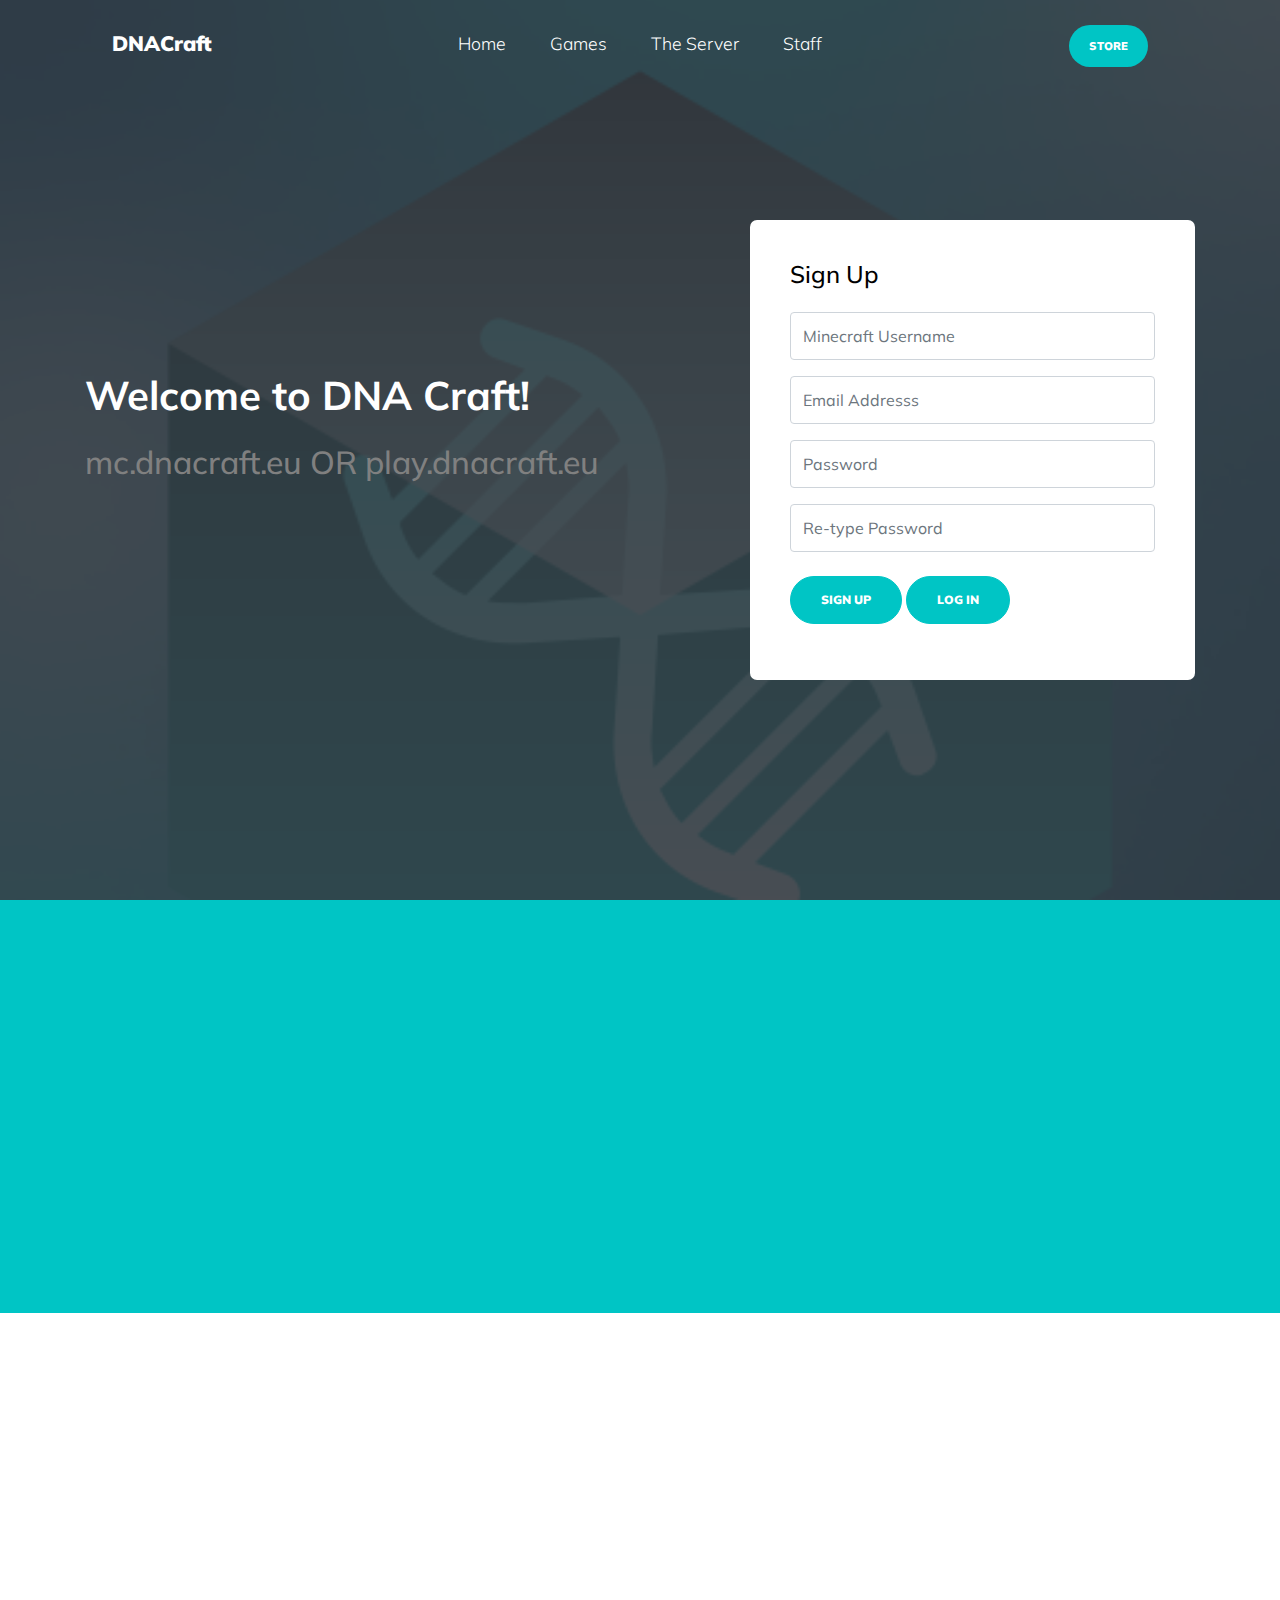
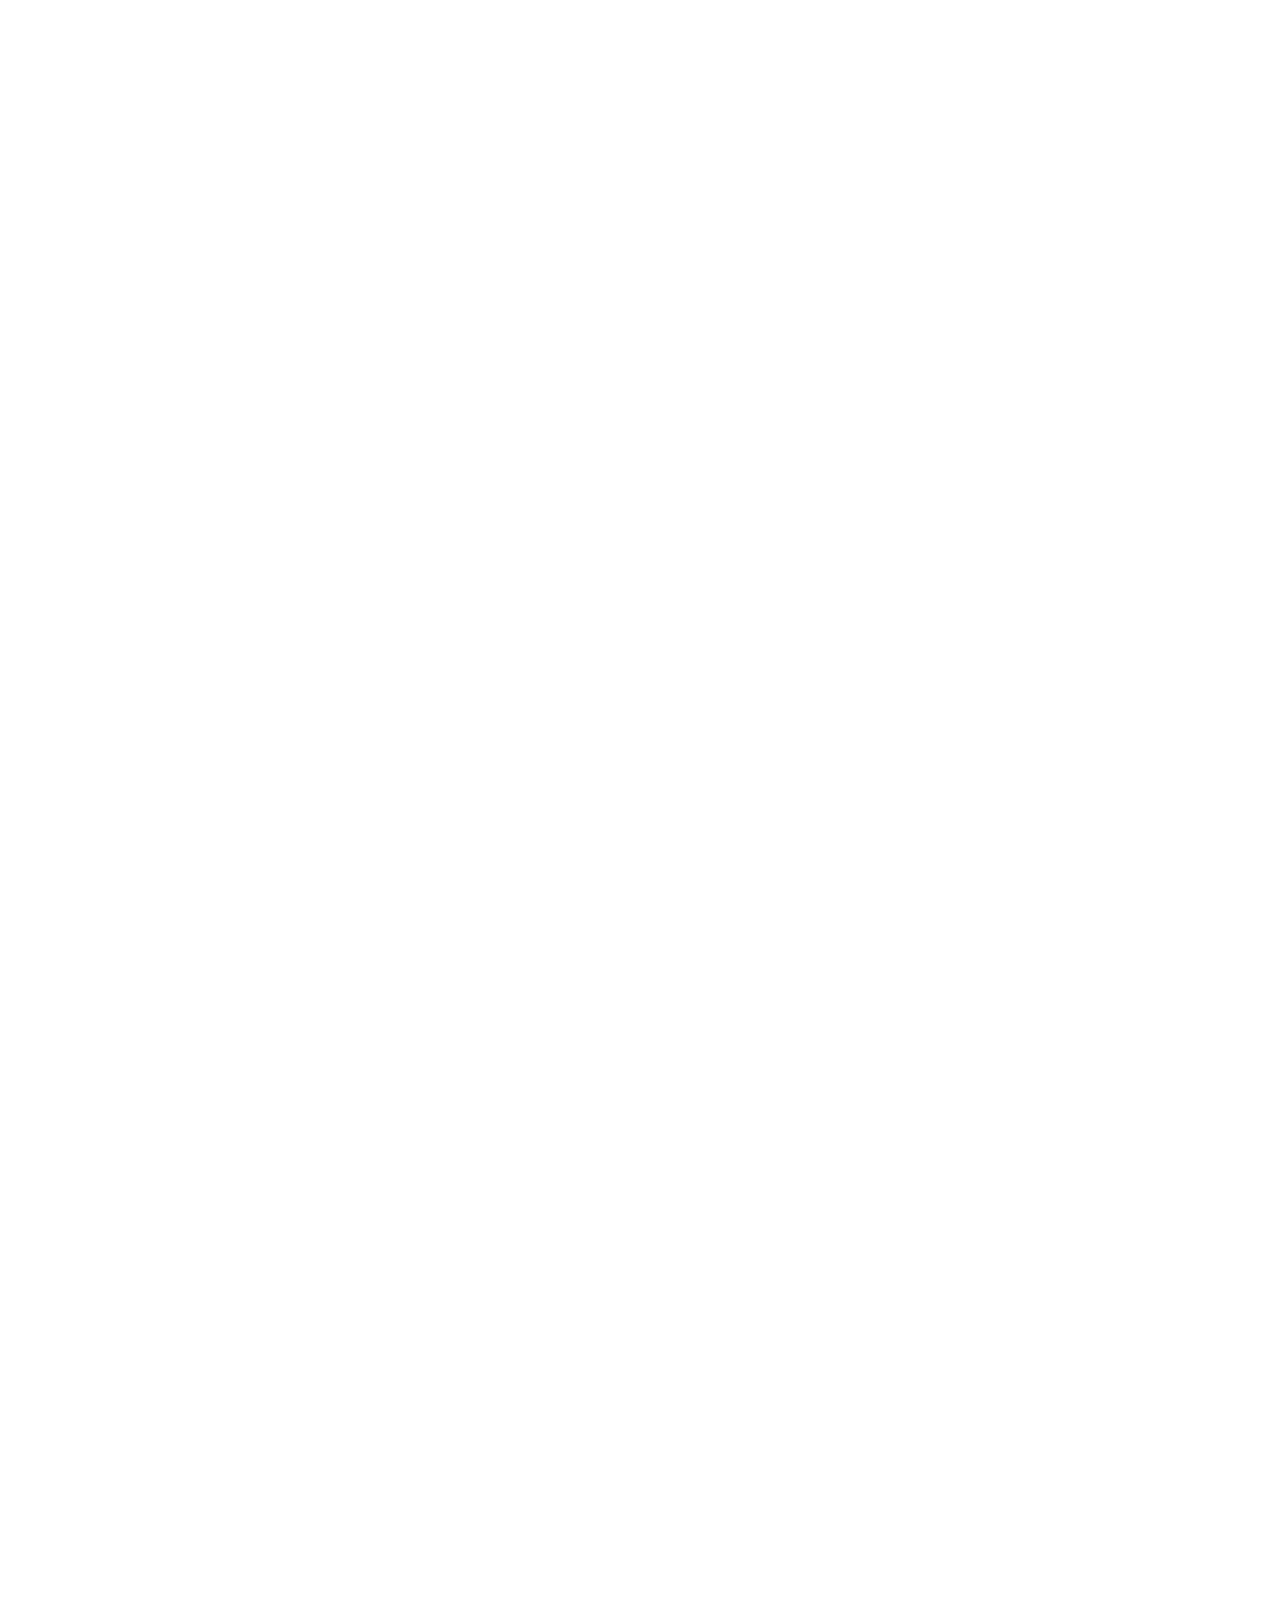
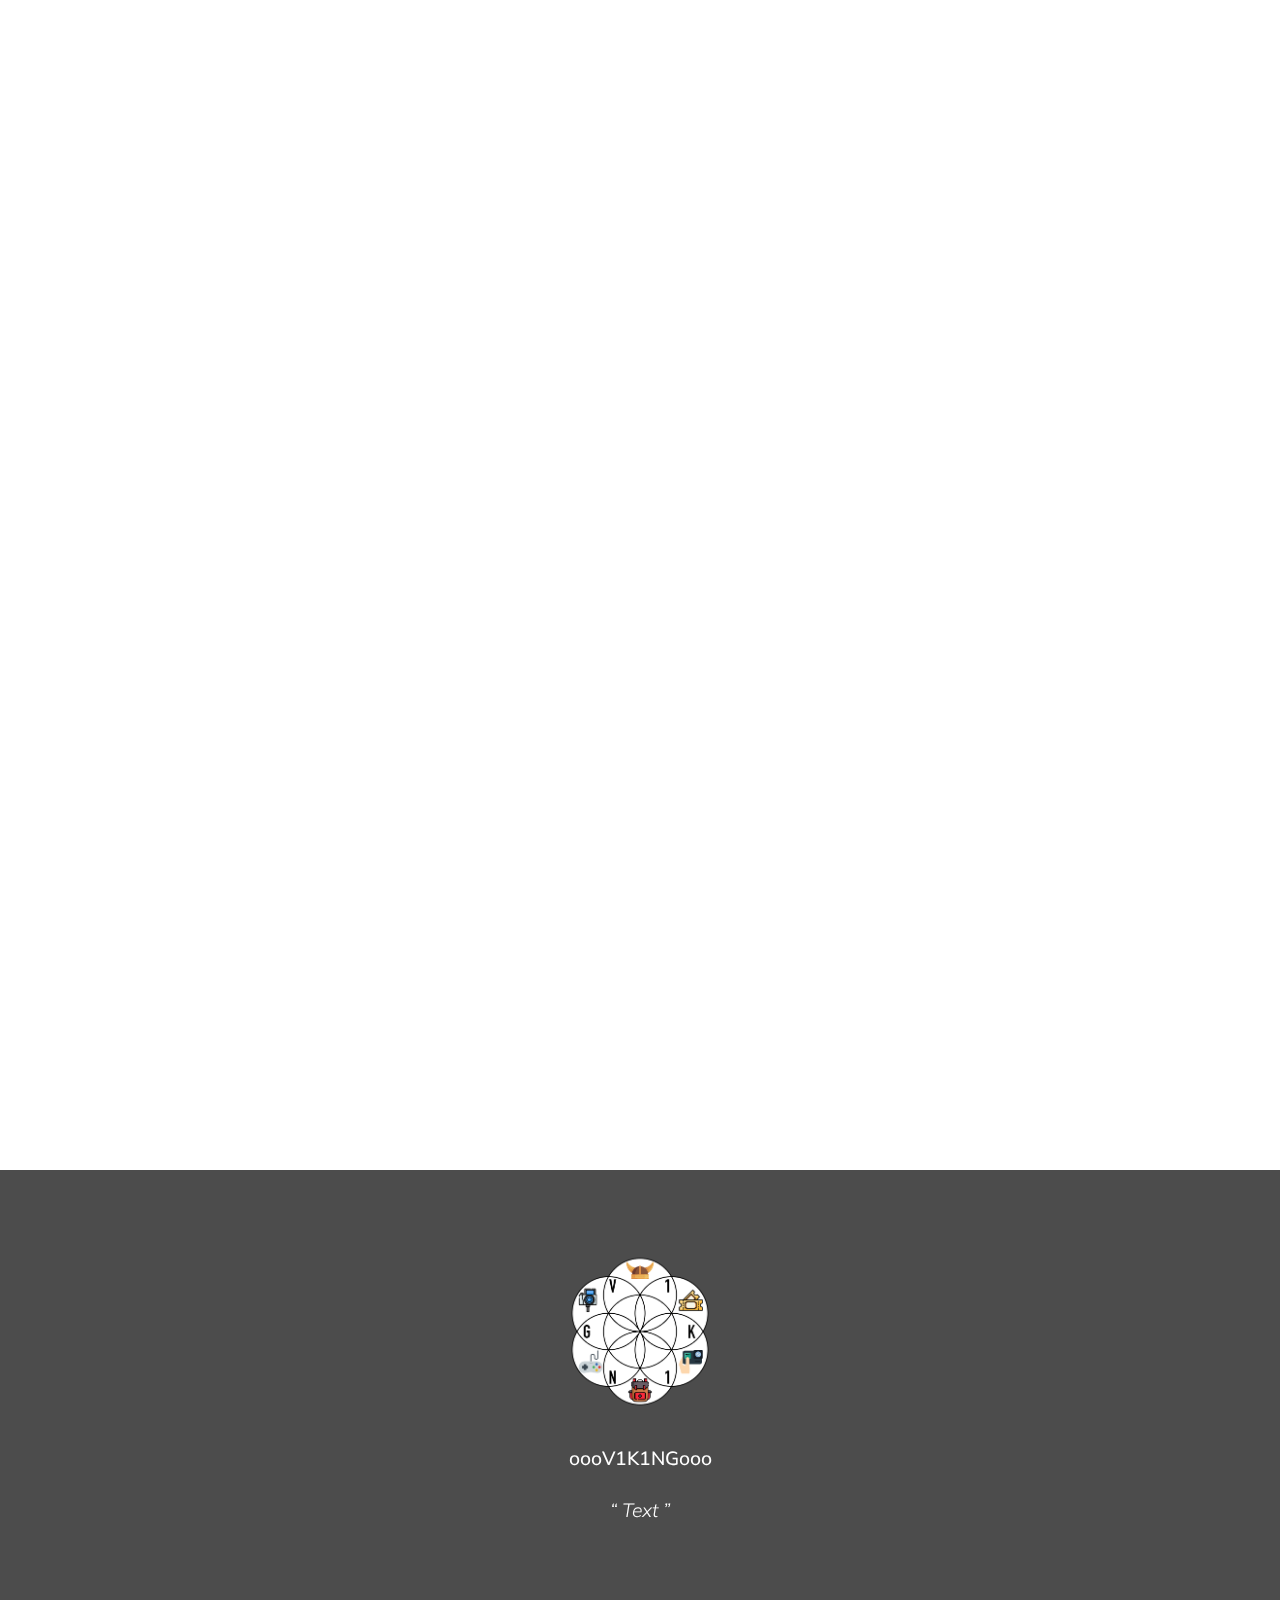
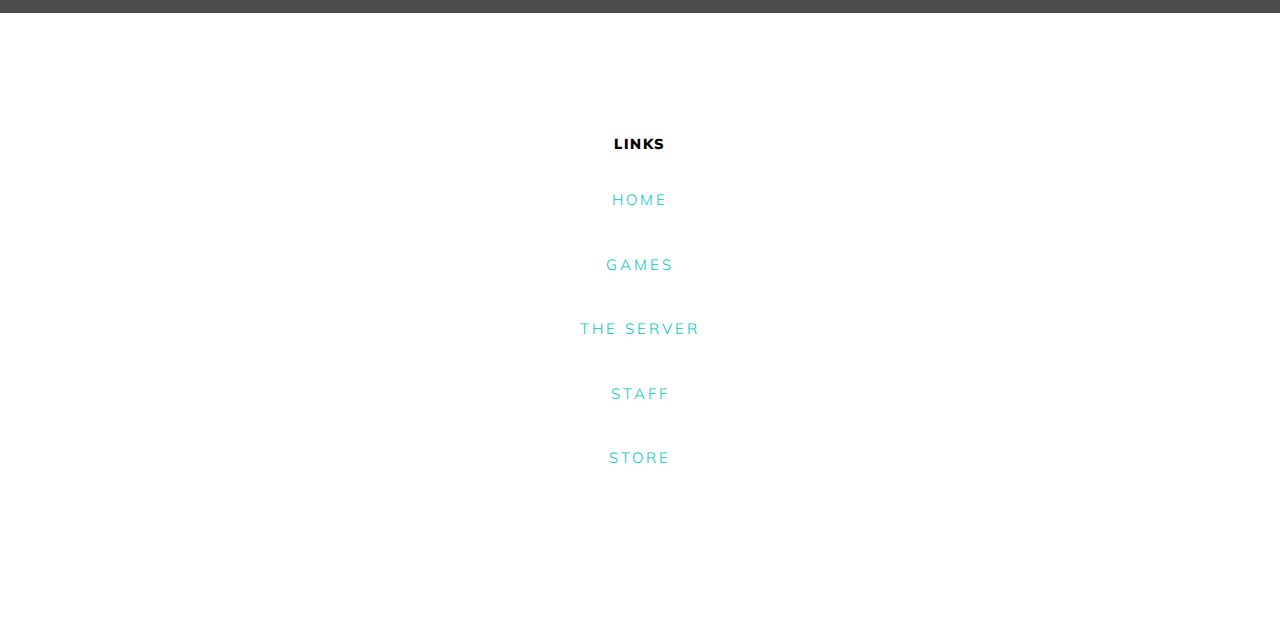
==== index.html @ 1ffde86a "release 1.0" ====
<!DOCTYPE html>
<html lang="en">

<head>
  <title>DNACraft</title>
  <meta charset="utf-8">
  <meta name="viewport" content="width=device-width, initial-scale=1, shrink-to-fit=no">


  <link rel="apple-touch-icon" sizes="57x57" href="/apple-icon-57x57.png">
  <link rel="apple-touch-icon" sizes="60x60" href="/apple-icon-60x60.png">
  <link rel="apple-touch-icon" sizes="72x72" href="/apple-icon-72x72.png">
  <link rel="apple-touch-icon" sizes="76x76" href="/apple-icon-76x76.png">
  <link rel="apple-touch-icon" sizes="114x114" href="/apple-icon-114x114.png">
  <link rel="apple-touch-icon" sizes="120x120" href="/apple-icon-120x120.png">
  <link rel="apple-touch-icon" sizes="144x144" href="/apple-icon-144x144.png">
  <link rel="apple-touch-icon" sizes="152x152" href="/apple-icon-152x152.png">
  <link rel="apple-touch-icon" sizes="180x180" href="/apple-icon-180x180.png">
  <link rel="icon" type="image/png" sizes="192x192" href="/android-icon-192x192.png">
  <link rel="icon" type="image/png" sizes="32x32" href="/favicon-32x32.png">
  <link rel="icon" type="image/png" sizes="96x96" href="/favicon-96x96.png">
  <link rel="icon" type="image/png" sizes="16x16" href="/favicon-16x16.png">
  <link rel="manifest" href="/manifest.json">
  <meta name="msapplication-TileColor" content="#ffffff">
  <meta name="msapplication-TileImage" content="/ms-icon-144x144.png">
  <meta name="theme-color" content="#ffffff">


  <link href="https://fonts.googleapis.com/css?family=Muli:300,400,700,900" rel="stylesheet">
  <link rel="stylesheet" href="fonts/icomoon/style.css">
  <link rel="stylesheet" href="css/bootstrap.min.css">
  <link rel="stylesheet" href="css/jquery-ui.css">
  <link rel="stylesheet" href="css/owl.carousel.min.css">
  <link rel="stylesheet" href="css/owl.theme.default.min.css">
  <link rel="stylesheet" href="css/owl.theme.default.min.css">
  <link rel="stylesheet" href="css/jquery.fancybox.min.css">
  <link rel="stylesheet" href="css/bootstrap-datepicker.css">
  <link rel="stylesheet" href="fonts/flaticon/font/flaticon.css">
  <link rel="stylesheet" href="css/aos.css">
  <link rel="stylesheet" href="css/style.css">
</head>

<body data-spy="scroll" data-target=".site-navbar-target" data-offset="300">
  <div class="site-wrap">
    <div class="site-mobile-menu site-navbar-target">
      <div class="site-mobile-menu-header">
        <div class="site-mobile-menu-close mt-3">
          <span class="icon-close2 js-menu-toggle"></span>
        </div>
      </div>
      <div class="site-mobile-menu-body"></div>
    </div>
    <header class="site-navbar py-4 js-sticky-header site-navbar-target" role="banner">
      <div class="container-fluid">
        <div class="d-flex align-items-center">
          <div class="site-logo mr-auto w-25"><a href="index.html">DNACraft</a></div>
          <div class="mx-auto text-center">
            <nav class="site-navigation position-relative text-right" role="navigation">
              <ul class="site-menu main-menu js-clone-nav mx-auto d-none d-lg-block  m-0 p-0">
                <li><a href="#main" class="nav-link">Home</a></li>
                <li><a href="#games" class="nav-link">Games</a></li>
                <li><a href="#the-server" class="nav-link">The Server</a></li>
                <li><a href="#staff" class="nav-link">Staff</a></li>
              </ul>
            </nav>
          </div>
          <div class="ml-auto w-25">
            <nav class="site-navigation position-relative text-right" role="navigation">
              <ul class="site-menu main-menu site-menu-dark js-clone-nav mr-auto d-none d-lg-block m-0 p-0">
                <li class="cta"><a href="store.html" class="nav-link"><span>Store</span></a></li>
              </ul>
            </nav>
            <a href="#" class="d-inline-block d-lg-none site-menu-toggle js-menu-toggle text-black float-right"><span class="icon-menu h3"></span></a>
          </div>
        </div>
      </div>
    </header>
    <div class="intro-section" id="main">
      <div class="slide-1" style="background-image: url('images/server-icon.png');" data-stellar-background-ratio="0.5">
        <div class="container">
          <div class="row align-items-center">
            <div class="col-12">
              <div class="row align-items-center">
                <div class="col-lg-6 mb-4">
                  <h1 data-aos="fade-up" data-aos-delay="100">Welcome to DNA Craft!</h1>
                  <h2 class="mb-4" data-aos="fade-up" data-aos-delay="200">mc.dnacraft.eu OR play.dnacraft.eu</h2>
                </div>
                <div class="col-lg-5 ml-auto" data-aos="fade-up" data-aos-delay="500">
                  <form action="" method="post" class="form-box">
                    <h3 class="h4 text-black mb-4">Sign Up</h3>
                    <div class="form-group">
                      <input type="text" class="form-control" placeholder="Minecraft Username">
                    </div>
                    <div class="form-group">
                      <input type="email" class="form-control" placeholder="Email Addresss">
                    </div>
                    <div class="form-group">
                      <input type="password" class="form-control" placeholder="Password">
                    </div>
                    <div class="form-group mb-4">
                      <input type="password" class="form-control" placeholder="Re-type Password">
                    </div>
                    <div class="form-group">
                      <input type="submit" class="btn btn-primary btn-pill" value="Sign up">
                      <input type="submit" class="btn btn-primary btn-pill" value="Log in">
                    </div>
                  </form>
                </div>
              </div>
            </div>
          </div>
        </div>
      </div>
    </div>
    <div class="site-section courses-title" id="games">
      <div class="container">
        <div class="row mb-5 justify-content-center">
          <div class="col-lg-7 text-center" data-aos="fade-up" data-aos-delay="">
            <h2 class="section-title">Games</h2>
          </div>
        </div>
      </div>
    </div>
    <div class="site-section courses-entry-wrap" data-aos="fade-up" data-aos-delay="100">
      <div class="container">
        <div class="row">
          <div class="owl-carousel col-12 nonloop-block-14">
            <div class="course bg-white h-100 align-self-stretch">
              <figure class="m-0">
                <img src="images/dnacraft2.png" alt="Image" class="img-fluid">
              </figure>
              <div class="course-inner-text py-4 px-4">
                <span class="course-price">2 Hubs</span>
                <a href="games/lobby.html">
                  <h3>Lobby</h3>
                </a>
                <p>Text</p>
              </div>
              <!-- <div class="d-flex border-top stats">
                <div class="py-3 px-4"><span class="icon-users"></span> 2,193 students</div>
                <div class="py-3 px-4 w-25 ml-auto border-left"><span class="icon-chat"></span> 2</div>
              </div> -->
            </div>
            <div class="course bg-white h-100 align-self-stretch">
              <figure class="m-0">
                <img src="images/404.png" alt="Image" class="img-fluid">
              </figure>
              <div class="course-inner-text py-4 px-4">
                <span class="course-price">1 Hub, 1 Room</span>
                <a href="games/uhc.html">
                  <h3>UHC</h3>
                </a>
                <p>Text</p>
              </div>
              <!-- <div class="d-flex border-top stats">
                <div class="py-3 px-4"><span class="icon-users"></span> 2,193 students</div>
                <div class="py-3 px-4 w-25 ml-auto border-left"><span class="icon-chat"></span> 2</div>
              </div> -->
            </div>
            <div class="course bg-white h-100 align-self-stretch">
              <figure class="m-0">
                <img src="images/404.png" alt="Image" class="img-fluid">
              </figure>
              <div class="course-inner-text py-4 px-4">
                <span class="course-price">1 Server</span>
                <a href="games/factions.html">
                  <h3>Factions</h3>
                </a>
                <p>Text</p>
              </div>
              <!-- <div class="d-flex border-top stats">
                <div class="py-3 px-4"><span class="icon-users"></span> 2,193 students</div>
                <div class="py-3 px-4 w-25 ml-auto border-left"><span class="icon-chat"></span> 2</div>
              </div> -->
            </div>
            <div class="course bg-white h-100 align-self-stretch">
              <figure class="m-0">
                <img src="images/404.png" alt="Image" class="img-fluid">
              </figure>
              <div class="course-inner-text py-4 px-4">
                <span class="course-price">0 Hubs, 0 Rooms</span>
                <a href="games/bedwars.html">
                  <h3>Bedwars</h3>
                </a>
                <p>Text</p>
              </div>
              <!-- <div class="d-flex border-top stats">
                <div class="py-3 px-4"><span class="icon-users"></span> 2,193 students</div>
                <div class="py-3 px-4 w-25 ml-auto border-left"><span class="icon-chat"></span> 2</div>
              </div> -->
            </div>
            <div class="course bg-white h-100 align-self-stretch">
              <figure class="m-0">
                <img src="images/404.png" alt="Image" class="img-fluid">
              </figure>
              <div class="course-inner-text py-4 px-4">
                <span class="course-price">0 Hubs, 0 Rooms</span>
                <a href="games/buildbattle.html">
                  <h3>Build Battle</h3>
                </a>
                <p>Text</p>
              </div>
              <!-- <div class="d-flex border-top stats">
                <div class="py-3 px-4"><span class="icon-users"></span> 2,193 students</div>
                <div class="py-3 px-4 w-25 ml-auto border-left"><span class="icon-chat"></span> 2</div>
              </div> -->
            </div>
            <div class="course bg-white h-100 align-self-stretch">
              <figure class="m-0">
                <img src="images/404.png" alt="Image" class="img-fluid">
              </figure>
              <div class="course-inner-text py-4 px-4">
                <span class="course-price">0 Hubs, 0 Rooms</span>
                <a href="games/duels.html">
                  <h3>Duels</h3>
                </a>
                <p>Text</p>
              </div>
              <!-- <div class="d-flex border-top stats">
                <div class="py-3 px-4"><span class="icon-users"></span> 2,193 students</div>
                <div class="py-3 px-4 w-25 ml-auto border-left"><span class="icon-chat"></span> 2</div>
              </div> -->
            </div>
            <div class="course bg-white h-100 align-self-stretch">
              <figure class="m-0">
                <img src="images/404.png" alt="Image" class="img-fluid">
              </figure>
              <div class="course-inner-text py-4 px-4">
                <span class="course-price">0 Hubs, 0 Rooms</span>
                <a href="games/kitpvp.html">
                  <h3>Kit PvP</h3>
                </a>
                <p>Text</p>
              </div>
              <!-- <div class="d-flex border-top stats">
                <div class="py-3 px-4"><span class="icon-users"></span> 2,193 students</div>
                <div class="py-3 px-4 w-25 ml-auto border-left"><span class="icon-chat"></span> 2</div>
              </div> -->
            </div>
            <div class="course bg-white h-100 align-self-stretch">
              <figure class="m-0">
                <img src="images/404.png" alt="Image" class="img-fluid">
              </figure>
              <div class="course-inner-text py-4 px-4">
                <span class="course-price">0 Hubs, 0 Rooms</span>
                <a href="games/hideandseek.html">
                  <h3>Hide and Seek</h3>
                </a>
                <p>Text</p>
              </div>
              <!-- <div class="d-flex border-top stats">
                <div class="py-3 px-4"><span class="icon-users"></span> 2,193 students</div>
                <div class="py-3 px-4 w-25 ml-auto border-left"><span class="icon-chat"></span> 2</div>
              </div> -->
            </div>
            <div class="course bg-white h-100 align-self-stretch">
              <figure class="m-0">
                <img src="images/404.png" alt="Image" class="img-fluid">
              </figure>
              <div class="course-inner-text py-4 px-4">
                <span class="course-price">0 Hubs, 0 Rooms</span>
                <a href="games/murdermystery.html">
                  <h3>Murder Mystery</h3>
                </a>
                <p>Text</p>
              </div>
              <!-- <div class="d-flex border-top stats">
                <div class="py-3 px-4"><span class="icon-users"></span> 2,193 students</div>
                <div class="py-3 px-4 w-25 ml-auto border-left"><span class="icon-chat"></span> 2</div>
              </div> -->
            </div>
          </div>
        </div>
        <div class="row justify-content-center">
          <div class="col-7 text-center">
            <button class="customPrevBtn btn btn-primary m-1">Prev</button>
            <button class="customNextBtn btn btn-primary m-1">Next</button>
          </div>
        </div>
      </div>
    </div>
    <div class="site-section" id="the-server">
      <div class="container">
        <div class="row mb-5 justify-content-center">
          <div class="col-lg-7 text-center" data-aos="fade-up" data-aos-delay="">
            <h2 class="section-title">The Server</h2>
            <h2>Text
            </h2>
          </div>
        </div>
        <div class="row mb-5 align-items-center">
          <div class="col-lg-7 mb-5" data-aos="fade-up" data-aos-delay="100">
            <img src="images/dnacraft1.png" alt="Image" class="img-fluid">
          </div>
          <div class="col-lg-4 ml-auto" data-aos="fade-up" data-aos-delay="200">
            <h2 class="text-black mb-4">Text</h2>
            <p class="mb-4">Text</p>
          </div>
        </div>
        <div class="row mb-5 align-items-center">
          <div class="col-lg-7 mb-5 order-1 order-lg-2" data-aos="fade-up" data-aos-delay="100">
            <img src="images/dnacraft2.png" alt="Image" class="img-fluid">
          </div>
          <div class="col-lg-4 mr-auto order-2 order-lg-1" data-aos="fade-up" data-aos-delay="200">
            <h2 class="text-black mb-4">Text</h2>
            <p class="mb-4">Text</p>
          </div>
        </div>
        <div class="row mb-5 align-items-center">
          <div class="col-lg-7 mb-5" data-aos="fade-up" data-aos-delay="100">
            <img src="images/dnacraft3.png" alt="Image" class="img-fluid">
          </div>
          <div class="col-lg-4 ml-auto" data-aos="fade-up" data-aos-delay="200">
            <h2 class="text-black mb-4">Text</h2>
            <p class="mb-4">Text</p>
          </div>
        </div>
      </div>
    </div>
    <div class="site-section" id="staff">
      <div class="container">
        <div class="row mb-5 justify-content-center">
          <div class="col-lg-7 mb-5 text-center" data-aos="fade-up" data-aos-delay="">
            <h2 class="section-title">Staff</h2>
            <p class="mb-5">TEXT</p>
          </div>
        </div>
        <div class="row">
          <div class="col-md-6 col-lg-4 mb-4" data-aos="fade-up" data-aos-delay="100">
            <div class="teacher text-center">
              <img src="images/bubbzie.png" alt="Image" class="img-fluid w-25 rounded-circle mx-auto mb-4">
              <img src="images/iluminat12.jpeg" alt="Image" class="img-fluid w-25 rounded-circle mx-auto mb-4">
              <div class="py-2">
                <h3 class="text-black">Moderators</h3>
                <p class="position">Text</p>
              </div>
            </div>
          </div>
          <div class="col-md-6 col-lg-4 mb-4" data-aos="fade-up" data-aos-delay="200">
            <div class="teacher text-center">
              <img src="images/t_777.jpg" alt="Image" class="img-fluid w-25 rounded-circle mx-auto mb-4">
              <img src="images/Anzhela.jpg" alt="Image" class="img-fluid w-25 rounded-circle mx-auto mb-4">
              <div class="py-2">
                <h3 class="text-black">Builders</h3>
                <p class="position">Text</p>
              </div>
            </div>
          </div>
          <div class="col-md-6 col-lg-4 mb-4" data-aos="fade-up" data-aos-delay="300">
            <div class="teacher text-center">
              <img src="images/69Phantom69.jpg" alt="Image" class="img-fluid w-25 rounded-circle mx-auto mb-4">
              <div class="py-2">
                <h3 class="text-black">Discord Suport</h3>
                <p class="position">Text</p>
                <a href="https://discord.gg/ANESydc" class="nav-link" target="_blank"><span>Discord</span></a>
              </div>
            </div>
          </div>
        </div>
      </div>
    </div>
    <div class="site-section bg-image overlay" style="background-image: url('images/hero_1.jpg');">
      <div class="container">
        <div class="row justify-content-center align-items-center">
          <div class="col-md-8 text-center testimony">
            <img src="images/oooV1K1NGooo.png" alt="Image" class="img-fluid w-25 mb-4 rounded-circle">
            <h3 class="mb-4">oooV1K1NGooo</h3>
            <blockquote>
              <p>&ldquo; Text &rdquo;</p>
            </blockquote>
          </div>
        </div>
      </div>
    </div>
    <footer class="footer-section bg-white">
      <div class="container">
        <div class="text-center">
          <h3>Links</h3>
          <ul class="list-unstyled footer-links site-menu main-menu js-clone-nav mx-auto d-none d-lg-block  m-0 p-0">
            <li><a href="#main" class="neobtn">Home</a></li>
            <li><a href="#games" class="neobtn">Games</a></li>
            <li><a href="#the-server" class="neobtn">The Server</a></li>
            <li><a href="#staff" class="neobtn">Staff</a></li>
            <li><a href="store.html" class="neobtn">Store</a></li>
          </ul>
        </div>
      </div>
    </footer>
  </div>
  <script src="js/jquery-3.3.1.min.js"></script>
  <script src="js/jquery-migrate-3.0.1.min.js"></script>
  <script src="js/jquery-ui.js"></script>
  <script src="js/owl.carousel.min.js"></script>
  <script src="js/jquery.stellar.min.js"></script>
  <script src="js/jquery.countdown.min.js"></script>
  <script src="js/jquery.easing.1.3.js"></script>
  <script src="js/aos.js"></script>
  <script src="js/jquery.fancybox.min.js"></script>
  <script src="js/jquery.sticky.js"></script>
  <script src="js/main.js"></script>
</body>
</html>
---- css/style.css ----
/* Base */
body {
  line-height: 1.7;
  color: gray;
  font-weight: 300;
  font-size: 1.1rem; }

::-moz-selection {
  background: #000;
  color: #fff; }

::selection {
  background: #000;
  color: #fff; }

a {
  -webkit-transition: .3s all ease;
  -o-transition: .3s all ease;
  transition: .3s all ease; }
  a:hover {
    text-decoration: none; }

h1, h2, h3, h4, h5,
.h1, .h2, .h3, .h4, .h5 {
  font-family: "Muli", -apple-system, BlinkMacSystemFont, "Segoe UI", Roboto, "Helvetica Neue", Arial, sans-serif, "Apple Color Emoji", "Segoe UI Emoji", "Segoe UI Symbol", "Noto Color Emoji"; }

.border-2 {
  border-width: 2px; }

.text-black {
  color: #000 !important; }

.bg-black {
  background: #000 !important; }

.color-black-opacity-5 {
  color: rgba(0, 0, 0, 0.5); }

.color-white-opacity-5 {
  color: rgba(255, 255, 255, 0.5); }

.site-wrap:before {
  display: none;
  -webkit-transition: .3s all ease-in-out;
  -o-transition: .3s all ease-in-out;
  transition: .3s all ease-in-out;
  background: rgba(0, 0, 0, 0.6);
  content: "";
  position: absolute;
  z-index: 2000;
  top: 0;
  left: 0;
  right: 0;
  bottom: 0;
  opacity: 0;
  visibility: hidden; }

.offcanvas-menu .site-wrap {
  height: 100%;
  width: 100%;
  z-index: 2; }
  .offcanvas-menu .site-wrap:before {
    opacity: 1;
    visibility: visible; }

.btn {
  text-transform: uppercase;
  font-size: 12px;
  font-weight: 900;
  padding: 14px 30px; }
  .btn:hover, .btn:active, .btn:focus {
    outline: none;
    -webkit-box-shadow: none !important;
    box-shadow: none !important; }
  .btn.btn-black {
    border-width: 2px;
    border-color: #000;
    background: #000;
    color: #fff; }
    .btn.btn-black:hover {
      color: #000;
      background-color: transparent; }
    .btn.btn-black.btn-outline-black {
      color: #000;
      background-color: transparent; }
      .btn.btn-black.btn-outline-black:hover {
        border-color: #000;
        background: #000;
        color: #fff; }
  .btn.btn-white {
    border-width: 2px;
    border-color: #fff;
    background: #fff;
    color: #000; }
    .btn.btn-white:hover {
      color: #fff;
      background-color: transparent; }
    .btn.btn-white.btn-outline-white {
      color: #fff;
      background-color: transparent; }
      .btn.btn-white.btn-outline-white:hover {
        border-color: #fff;
        background: #fff;
        color: #000; }
  .btn.btn-pill {
    border-radius: 30px; }

.line-height-1 {
  line-height: 1 !important; }

.bg-black {
  background: #000; }

.form-control {
  height: 48px;
  font-family: "Muli", -apple-system, BlinkMacSystemFont, "Segoe UI", Roboto, "Helvetica Neue", Arial, sans-serif, "Apple Color Emoji", "Segoe UI Emoji", "Segoe UI Symbol", "Noto Color Emoji"; }
  .form-control:active, .form-control:focus {
    border-color: #00C5C5; }
  .form-control:hover, .form-control:active, .form-control:focus {
    -webkit-box-shadow: none !important;
    box-shadow: none !important; }

.site-section {
  padding: 2.5em 0; }
  @media (min-width: 768px) {
    .site-section {
      padding: 5em 0; } }
  .site-section.site-section-sm {
    padding: 4em 0; }

.site-section-heading {
  padding-bottom: 20px;
  margin-bottom: 0px;
  position: relative;
  font-size: 2.5rem; }
  @media (min-width: 768px) {
    .site-section-heading {
      font-size: 3rem; } }

.border-top {
  border-top: 1px solid #edf0f5 !important; }

.site-footer {
  padding: 4em 0;
  background: #333333; }
  @media (min-width: 768px) {
    .site-footer {
      padding: 8em 0; } }
  .site-footer .border-top {
    border-top: 1px solid rgba(255, 255, 255, 0.1) !important; }
  .site-footer p {
    color: #737373; }
  .site-footer h2, .site-footer h3, .site-footer h4, .site-footer h5 {
    color: #000; }
  .site-footer a {
    color: #999999; }
    .site-footer a:hover {
      color: black; }
  .site-footer ul li {
    margin-bottom: 10px; }
  .site-footer .footer-heading {
    font-size: 16px;
    color: #000;
    text-transform: uppercase;
    font-weight: 900; }

.bg-text-line {
  display: inline;
  background: #000;
  -webkit-box-shadow: 20px 0 0 #000, -20px 0 0 #000;
  box-shadow: 20px 0 0 #000, -20px 0 0 #000; }

.text-white-opacity-05 {
  color: rgba(255, 255, 255, 0.5); }

.text-black-opacity-05 {
  color: rgba(0, 0, 0, 0.5); }

.hover-bg-enlarge {
  overflow: hidden;
  position: relative; }
  @media (max-width: 991.98px) {
    .hover-bg-enlarge {
      height: auto !important; } }
  .hover-bg-enlarge > div {
    -webkit-transform: scale(1);
    -ms-transform: scale(1);
    transform: scale(1);
    -webkit-transition: .8s all ease-in-out;
    -o-transition: .8s all ease-in-out;
    transition: .8s all ease-in-out; }
  .hover-bg-enlarge:hover > div, .hover-bg-enlarge:focus > div, .hover-bg-enlarge:active > div {
    -webkit-transform: scale(1.2);
    -ms-transform: scale(1.2);
    transform: scale(1.2); }
  @media (max-width: 991.98px) {
    .hover-bg-enlarge .bg-image-md-height {
      height: 300px !important; } }

.bg-image-2 {
  background-attachment: fixed;
  background-repeat: no-repeat;
  background-size: cover;
  background-position: center center; }

.bg-image {
  background-size: cover;
  background-position: center center;
  background-repeat: no-repeat;
  background-attachment: fixed; }
  .bg-image.overlay {
    position: relative; }
    .bg-image.overlay:after {
      position: absolute;
      content: "";
      top: 0;
      left: 0;
      right: 0;
      bottom: 0;
      z-index: 0;
      width: 100%;
      background: rgba(0, 0, 0, 0.7); }
  .bg-image > .container {
    position: relative;
    z-index: 1; }

@media (max-width: 991.98px) {
  .img-md-fluid {
    max-width: 100%; } }

@media (max-width: 991.98px) {
  .display-1, .display-3 {
    font-size: 3rem; } }

.play-single-big {
  width: 90px;
  height: 90px;
  display: inline-block;
  border: 2px solid #fff;
  color: #fff !important;
  border-radius: 50%;
  position: relative;
  -webkit-transition: .3s all ease-in-out;
  -o-transition: .3s all ease-in-out;
  transition: .3s all ease-in-out; }
  .play-single-big > span {
    font-size: 50px;
    position: absolute;
    top: 50%;
    left: 50%;
    -webkit-transform: translate(-40%, -50%);
    -ms-transform: translate(-40%, -50%);
    transform: translate(-40%, -50%); }
  .play-single-big:hover {
    width: 120px;
    height: 120px; }

.overlap-to-top {
  margin-top: -150px; }

.ul-check {
  margin-bottom: 50px; }
  .ul-check li {
    position: relative;
    padding-left: 35px;
    margin-bottom: 15px;
    line-height: 1.5; }
    .ul-check li:before {
      left: 0;
      font-size: 20px;
      top: -.3rem;
      font-family: "icomoon";
      content: "\e5ca";
      position: absolute; }
  .ul-check.white li:before {
    color: #fff; }
  .ul-check.success li:before {
    color: #8bc34a; }
  .ul-check.primary li:before {
    color: #00C5C5; }

.select-wrap, .wrap-icon {
  position: relative; }
  .select-wrap .icon, .wrap-icon .icon {
    position: absolute;
    right: 10px;
    top: 50%;
    -webkit-transform: translateY(-50%);
    -ms-transform: translateY(-50%);
    transform: translateY(-50%);
    font-size: 22px; }
  .select-wrap select, .wrap-icon select {
    -webkit-appearance: none;
    -moz-appearance: none;
    appearance: none;
    width: 100%; }

/* Navbar */
.site-logo {
  position: relative;
  font-weight: 900;
  font-size: 1.3rem; }
  .site-logo a {
    color: #fff; }

.site-navbar {
  margin-bottom: 0px;
  z-index: 1999;
  position: absolute;
  width: 100%; }
  .site-navbar .container-fluid {
    padding-left: 7rem;
    padding-right: 7rem; }
    @media (max-width: 1199.98px) {
      .site-navbar .container-fluid {
        padding-left: 15px;
        padding-right: 15px; } }
  .site-navbar .site-navigation.border-bottom {
    border-bottom: 1px solid #f3f3f4 !important; }
  .site-navbar .site-navigation .site-menu {
    margin-bottom: 0; }
    .site-navbar .site-navigation .site-menu .active {
      color: #00C5C5;
      display: inline-block;
      padding: 5px 20px; }
    .site-navbar .site-navigation .site-menu a {
      text-decoration: none !important;
      display: inline-block; }
    .site-navbar .site-navigation .site-menu > li {
      display: inline-block; }
      .site-navbar .site-navigation .site-menu > li > a {
        padding: 5px 20px;
        color: #fff;
        display: inline-block;
        text-decoration: none !important; }
        .site-navbar .site-navigation .site-menu > li > a:hover {
          color: #fff; }
    .site-navbar .site-navigation .site-menu .has-children {
      position: relative; }
      .site-navbar .site-navigation .site-menu .has-children > a {
        position: relative;
        padding-right: 20px; }
        .site-navbar .site-navigation .site-menu .has-children > a:before {
          position: absolute;
          content: "\e313";
          font-size: 16px;
          top: 50%;
          right: 0;
          -webkit-transform: translateY(-50%);
          -ms-transform: translateY(-50%);
          transform: translateY(-50%);
          font-family: 'icomoon'; }
      .site-navbar .site-navigation .site-menu .has-children .dropdown {
        visibility: hidden;
        opacity: 0;
        top: 100%;
        position: absolute;
        text-align: left;
        border-top: 2px solid #00C5C5;
        -webkit-box-shadow: 0 2px 10px -2px rgba(0, 0, 0, 0.1);
        box-shadow: 0 2px 10px -2px rgba(0, 0, 0, 0.1);
        border-left: 1px solid #edf0f5;
        border-right: 1px solid #edf0f5;
        border-bottom: 1px solid #edf0f5;
        padding: 0px 0;
        margin-top: 20px;
        margin-left: 0px;
        background: #fff;
        -webkit-transition: 0.2s 0s;
        -o-transition: 0.2s 0s;
        transition: 0.2s 0s; }
        .site-navbar .site-navigation .site-menu .has-children .dropdown.arrow-top {
          position: absolute; }
          .site-navbar .site-navigation .site-menu .has-children .dropdown.arrow-top:before {
            bottom: 100%;
            left: 20%;
            border: solid transparent;
            content: " ";
            height: 0;
            width: 0;
            position: absolute;
            pointer-events: none; }
          .site-navbar .site-navigation .site-menu .has-children .dropdown.arrow-top:before {
            border-color: rgba(136, 183, 213, 0);
            border-bottom-color: #fff;
            border-width: 10px;
            margin-left: -10px; }
        .site-navbar .site-navigation .site-menu .has-children .dropdown a {
          text-transform: none;
          letter-spacing: normal;
          -webkit-transition: 0s all;
          -o-transition: 0s all;
          transition: 0s all;
          color: #343a40; }
        .site-navbar .site-navigation .site-menu .has-children .dropdown .active > a {
          color: #00C5C5 !important; }
        .site-navbar .site-navigation .site-menu .has-children .dropdown > li {
          list-style: none;
          padding: 0;
          margin: 0;
          min-width: 200px; }
          .site-navbar .site-navigation .site-menu .has-children .dropdown > li > a {
            padding: 9px 20px;
            display: block; }
            .site-navbar .site-navigation .site-menu .has-children .dropdown > li > a:hover {
              background: #f4f5f9;
              color: #25262a; }
          .site-navbar .site-navigation .site-menu .has-children .dropdown > li.has-children > a:before {
            content: "\e315";
            right: 20px; }
          .site-navbar .site-navigation .site-menu .has-children .dropdown > li.has-children > .dropdown, .site-navbar .site-navigation .site-menu .has-children .dropdown > li.has-children > ul {
            left: 100%;
            top: 0; }
          .site-navbar .site-navigation .site-menu .has-children .dropdown > li.has-children:hover > a, .site-navbar .site-navigation .site-menu .has-children .dropdown > li.has-children:active > a, .site-navbar .site-navigation .site-menu .has-children .dropdown > li.has-children:focus > a {
            background: #f4f5f9;
            color: #25262a; }
      .site-navbar .site-navigation .site-menu .has-children:hover > a, .site-navbar .site-navigation .site-menu .has-children:focus > a, .site-navbar .site-navigation .site-menu .has-children:active > a {
        color: #00C5C5; }
      .site-navbar .site-navigation .site-menu .has-children:hover, .site-navbar .site-navigation .site-menu .has-children:focus, .site-navbar .site-navigation .site-menu .has-children:active {
        cursor: pointer; }
        .site-navbar .site-navigation .site-menu .has-children:hover > .dropdown, .site-navbar .site-navigation .site-menu .has-children:focus > .dropdown, .site-navbar .site-navigation .site-menu .has-children:active > .dropdown {
          -webkit-transition-delay: 0s;
          -o-transition-delay: 0s;
          transition-delay: 0s;
          margin-top: 0px;
          visibility: visible;
          opacity: 1; }
    .site-navbar .site-navigation .site-menu.site-menu-dark > li > a {
      color: #000; }

.site-mobile-menu {
  width: 300px;
  position: fixed;
  right: 0;
  z-index: 2000;
  padding-top: 20px;
  background: #fff;
  height: calc(100vh);
  -webkit-transform: translateX(110%);
  -ms-transform: translateX(110%);
  transform: translateX(110%);
  -webkit-box-shadow: -10px 0 20px -10px rgba(0, 0, 0, 0.1);
  box-shadow: -10px 0 20px -10px rgba(0, 0, 0, 0.1);
  -webkit-transition: .3s all ease-in-out;
  -o-transition: .3s all ease-in-out;
  transition: .3s all ease-in-out; }
  .offcanvas-menu .site-mobile-menu {
    -webkit-transform: translateX(0%);
    -ms-transform: translateX(0%);
    transform: translateX(0%); }
  .site-mobile-menu .site-mobile-menu-header {
    width: 100%;
    float: left;
    padding-left: 20px;
    padding-right: 20px; }
    .site-mobile-menu .site-mobile-menu-header .site-mobile-menu-close {
      float: right;
      margin-top: 8px; }
      .site-mobile-menu .site-mobile-menu-header .site-mobile-menu-close span {
        font-size: 30px;
        display: inline-block;
        padding-left: 10px;
        padding-right: 0px;
        line-height: 1;
        cursor: pointer;
        -webkit-transition: .3s all ease;
        -o-transition: .3s all ease;
        transition: .3s all ease; }
        .site-mobile-menu .site-mobile-menu-header .site-mobile-menu-close span:hover {
          color: #25262a; }
    .site-mobile-menu .site-mobile-menu-header .site-mobile-menu-logo {
      float: left;
      margin-top: 10px;
      margin-left: 0px; }
      .site-mobile-menu .site-mobile-menu-header .site-mobile-menu-logo a {
        display: inline-block;
        text-transform: uppercase; }
        .site-mobile-menu .site-mobile-menu-header .site-mobile-menu-logo a img {
          max-width: 70px; }
        .site-mobile-menu .site-mobile-menu-header .site-mobile-menu-logo a:hover {
          text-decoration: none; }
  .site-mobile-menu .site-mobile-menu-body {
    overflow-y: scroll;
    -webkit-overflow-scrolling: touch;
    position: relative;
    padding: 0 20px 20px 20px;
    height: calc(100vh - 52px);
    padding-bottom: 150px; }
  .site-mobile-menu .site-nav-wrap {
    padding: 0;
    margin: 0;
    list-style: none;
    position: relative; }
    .site-mobile-menu .site-nav-wrap a {
      padding: 10px 20px;
      display: block;
      position: relative;
      color: #212529; }
      .site-mobile-menu .site-nav-wrap a:hover {
        color: #00C5C5; }
    .site-mobile-menu .site-nav-wrap li {
      position: relative;
      display: block; }
      .site-mobile-menu .site-nav-wrap li .active {
        color: #00C5C5; }
    .site-mobile-menu .site-nav-wrap .arrow-collapse {
      position: absolute;
      right: 0px;
      top: 10px;
      z-index: 20;
      width: 36px;
      height: 36px;
      text-align: center;
      cursor: pointer;
      border-radius: 50%; }
      .site-mobile-menu .site-nav-wrap .arrow-collapse:hover {
        background: #f8f9fa; }
      .site-mobile-menu .site-nav-wrap .arrow-collapse:before {
        font-size: 12px;
        z-index: 20;
        font-family: "icomoon";
        content: "\f078";
        position: absolute;
        top: 50%;
        left: 50%;
        -webkit-transform: translate(-50%, -50%) rotate(-180deg);
        -ms-transform: translate(-50%, -50%) rotate(-180deg);
        transform: translate(-50%, -50%) rotate(-180deg);
        -webkit-transition: .3s all ease;
        -o-transition: .3s all ease;
        transition: .3s all ease; }
      .site-mobile-menu .site-nav-wrap .arrow-collapse.collapsed:before {
        -webkit-transform: translate(-50%, -50%);
        -ms-transform: translate(-50%, -50%);
        transform: translate(-50%, -50%); }
    .site-mobile-menu .site-nav-wrap > li {
      display: block;
      position: relative;
      float: left;
      width: 100%; }
      .site-mobile-menu .site-nav-wrap > li > a {
        padding-left: 20px;
        font-size: 20px; }
      .site-mobile-menu .site-nav-wrap > li > ul {
        padding: 0;
        margin: 0;
        list-style: none; }
        .site-mobile-menu .site-nav-wrap > li > ul > li {
          display: block; }
          .site-mobile-menu .site-nav-wrap > li > ul > li > a {
            padding-left: 40px;
            font-size: 16px; }
          .site-mobile-menu .site-nav-wrap > li > ul > li > ul {
            padding: 0;
            margin: 0; }
            .site-mobile-menu .site-nav-wrap > li > ul > li > ul > li {
              display: block; }
              .site-mobile-menu .site-nav-wrap > li > ul > li > ul > li > a {
                font-size: 16px;
                padding-left: 60px; }
    .site-mobile-menu .site-nav-wrap[data-class="social"] {
      float: left;
      width: 100%;
      margin-top: 30px;
      padding-bottom: 5em; }
      .site-mobile-menu .site-nav-wrap[data-class="social"] > li {
        width: auto; }
        .site-mobile-menu .site-nav-wrap[data-class="social"] > li:first-child a {
          padding-left: 15px !important; }

.sticky-wrapper {
  position: absolute;
  z-index: 100;
  width: 100%; }
  .sticky-wrapper + .site-blocks-cover {
    margin-top: 96px; }
  .sticky-wrapper .site-navbar {
    -webkit-transition: .3s all ease;
    -o-transition: .3s all ease;
    transition: .3s all ease; }
    .sticky-wrapper .site-navbar .site-menu > li {
      display: inline-block; }
      .sticky-wrapper .site-navbar .site-menu > li > a.active {
        color: #fff;
        position: relative; }
        .sticky-wrapper .site-navbar .site-menu > li > a.active:after {
          height: 2px;
          background: #fff;
          content: "";
          position: absolute;
          bottom: 0;
          left: 20px;
          right: 20px; }
  .sticky-wrapper.is-sticky .site-navbar {
    -webkit-box-shadow: 4px 0 20px -5px rgba(0, 0, 0, 0.2);
    box-shadow: 4px 0 20px -5px rgba(0, 0, 0, 0.2);
    background: #fff; }
    .sticky-wrapper.is-sticky .site-navbar .site-logo a {
      color: #000; }
    .sticky-wrapper.is-sticky .site-navbar .site-menu > li {
      display: inline-block; }
      .sticky-wrapper.is-sticky .site-navbar .site-menu > li > a {
        padding: 5px 20px;
        color: #000;
        display: inline-block;
        text-decoration: none !important; }
        .sticky-wrapper.is-sticky .site-navbar .site-menu > li > a:hover {
          color: #00C5C5; }
        .sticky-wrapper.is-sticky .site-navbar .site-menu > li > a.active:after {
          background: #00C5C5; }
  .sticky-wrapper .shrink {
    padding-top: 10px !important;
    padding-bottom: 10px !important; }

/* Blocks */
.intro-section {
  position: relative; }
  .intro-section, .intro-section .container > .row {
    height: 100vh;
    min-height: 900px; }
  .intro-section.single-cover, .intro-section.single-cover .container > .row {
    height: 50vh;
    min-height: 400px; }
  .intro-section h1 {
    font-size: 2.5rem;
    font-weight: 700;
    color: #fff;
    margin-bottom: 1.5rem; }
  .intro-section p {
    color: rgba(255, 255, 255, 0.5);
    font-size: 1.1rem; }

.img-absolute {
  position: absolute;
  right: 10%;
  top: 50%;
  -webkit-transform: translateY(-50%);
  -ms-transform: translateY(-50%);
  transform: translateY(-50%); }
  .img-absolute img {
    max-width: 600px;
    -webkit-box-shadow: 0 10px 50px -5px rgba(0, 0, 0, 0.4);
    box-shadow: 0 10px 50px -5px rgba(0, 0, 0, 0.4); }
    @media (max-width: 991.98px) {
      .img-absolute img {
        max-width: 100%; } }

.slide-1 {
  background-size: cover;
  background-position: center; }
  .slide-1:before {
    content: "";
    position: absolute;
    height: 100%;
    width: 100%;
    background: #343a40;
    opacity: .9;
    border-bottom-right-radius: 0px; }
    @media (max-width: 991.98px) {
      .slide-1:before {
        width: 100%; } }
  .slide-1 .slide-text {
    opacity: 0;
    visibility: hidden;
    margin-top: 50px;
    -webkit-transition: .3s all ease-in-out;
    -o-transition: .3s all ease-in-out;
    transition: .3s all ease-in-out; }
    .slide-1 .slide-text.active {
      opacity: 1;
      visibility: visible;
      margin-top: 0px; }

.form-box {
  padding: 40px;
  background: #fff;
  border-radius: 7px; }

.site-section {
  padding: 4em 0;
  position: relative; }
  @media (max-width: 991.98px) {
    .site-section {
      padding: 4em 0; } }

.cta a span {
  border-color: #00C5C5;
  padding: 14px 20px;
  color: #fff;
  background: #00C5C5;
  border-radius: 30px;
  font-size: .7rem;
  font-weight: 900;
  text-transform: uppercase;
  -webkit-transition: .3s all ease;
  -o-transition: .3s all ease;
  transition: .3s all ease; }
  .is-sticky .cta a span {
    color: #fff; }

.cta a:hover span {
  background: #212529;
  color: #fff; }

.cta a.active {
  border-bottom: none; }
  .cta a.active > span {
    background-color: #212529;
    color: #fff; }

.section-sub-title {
  color: #00C5C5;
  text-transform: uppercase;
  font-size: .7rem;
  font-weight: 900;
  display: block;
  margin-bottom: 1.5rem; }

.section-title {
  font-size: 3rem;
  color: #000;
  margin-bottom: 1.8rem;
  font-weight: 900; }
  @media (max-width: 991.98px) {
    .section-title {
      font-size: 1.5rem; } }

.counter .icon-wrap {
  margin-right: 1.5rem; }
  .counter .icon-wrap > span {
    position: relative;
    top: -.2em;
    font-size: 2rem; }

.counter .counter-text strong {
  line-height: .5;
  font-size: 3.5rem;
  display: block;
  font-weight: 700;
  color: #000;
  margin-bottom: 1rem; }

.counter .counter-text span {
  font-size: 1rem;
  line-height: 1; }

.image-absolute-box {
  position: relative; }
  .image-absolute-box .box {
    position: absolute;
    background: #00C5C5;
    padding: 30px;
    max-width: 300px;
    top: -20%;
    right: -20%; }
    @media (max-width: 991.98px) {
      .image-absolute-box .box {
        top: auto;
        right: auto;
        position: relative;
        width: 100%;
        max-width: 100%; } }
    .image-absolute-box .box .icon-wrap {
      color: #fff;
      margin-bottom: 1.5rem; }
      .image-absolute-box .box .icon-wrap span {
        font-size: 2rem; }
    .image-absolute-box .box h3 {
      font-size: 1.2rem;
      color: #fff;
      margin-bottom: 1.5rem; }
    .image-absolute-box .box p {
      color: rgba(255, 255, 255, 0.55); }

.section-1 {
  margin-top: 10rem; }

.work-thumb {
  position: relative;
  display: block;
  cursor: pointer; }
  .work-thumb:after {
    position: absolute;
    top: 0;
    left: 0;
    right: 0;
    bottom: 0;
    content: "";
    background: #212529;
    z-index: 1;
    opacity: 0;
    visibility: hidden;
    -webkit-transition: .3s all ease;
    -o-transition: .3s all ease;
    transition: .3s all ease; }
  .work-thumb .work-text {
    position: absolute;
    top: 10%;
    left: 10%;
    z-index: 2;
    opacity: 0;
    visibility: hidden;
    -webkit-transition: .3s all ease;
    -o-transition: .3s all ease;
    transition: .3s all ease;
    margin-top: 20px; }
    .work-thumb .work-text h3 {
      font-size: 1rem;
      font-weight: 900;
      color: #fff;
      margin: 0;
      padding: 0; }
    .work-thumb .work-text .category {
      font-size: .8rem;
      color: rgba(255, 255, 255, 0.7); }
  .work-thumb:hover {
    z-index: 3;
    -webkit-transform: scale(1.07);
    -ms-transform: scale(1.07);
    transform: scale(1.07); }
    .work-thumb:hover:after {
      opacity: 1;
      visibility: visible; }
    .work-thumb:hover .work-text {
      -webkit-transition-delay: .2s;
      -o-transition-delay: .2s;
      transition-delay: .2s;
      opacity: 1;
      visibility: visible;
      margin-top: 0px; }

.nonloop-block-13 .owl-nav {
  display: none; }

.nonloop-block-13 .owl-dots {
  margin-top: 30px;
  width: 100%;
  text-align: center; }
  .nonloop-block-13 .owl-dots .owl-dot {
    display: inline-block;
    margin: 5px; }
    .nonloop-block-13 .owl-dots .owl-dot span {
      display: inline-block;
      width: 10px;
      height: 10px;
      border-radius: 50%;
      background-color: #e6e6e6; }
    .nonloop-block-13 .owl-dots .owl-dot.active span {
      background-color: #00C5C5; }

.nonloop-block-14 .owl-nav {
  display: none; }

.nonloop-block-14 .owl-dots {
  margin-top: 30px;
  width: 100%;
  text-align: center; }
  .nonloop-block-14 .owl-dots .owl-dot {
    display: inline-block;
    margin: 5px; }
    .nonloop-block-14 .owl-dots .owl-dot span {
      display: inline-block;
      width: 10px;
      height: 10px;
      border-radius: 50%;
      background-color: #e6e6e6; }
    .nonloop-block-14 .owl-dots .owl-dot.active span {
      background-color: #00C5C5; }

.footer-section {
  padding: 7em 0;
  background-color: #fafafa; }
  .footer-section p {
    font-size: 1rem; }
  .footer-section h3 {
    font-size: .9rem;
    letter-spacing: .1rem;
    text-transform: uppercase;
    color: #000;
    margin-bottom: 1.5rem;
    font-weight: 900; }
  .footer-section .footer-links li {
    margin-bottom: 10px; }

.footer-subscribe .btn {
  height: 43px;
  line-height: 1; }

.testimony h3 {
  color: #fff;
  font-size: 1.2rem; }

.testimony blockquote {
  font-size: 1.2rem;
  font-style: italic;
  color: #fff; }

.process, .service {
  position: relative; }
  .process .number, .service .number {
    position: absolute;
    top: 50px;
    left: -30px;
    line-height: 0;
    z-index: -1;
    font-size: 10rem;
    color: whitesmoke;
    font-weight: 900; }
  .process h3, .service h3 {
    font-size: 1.5rem;
    color: #000;
    font-weight: 700;
    margin-bottom: 1.5rem; }

.service {
  padding: 4rem;
  background: #fff; }
  @media (max-width: 991.98px) {
    .service {
      padding: 2rem; } }

.owl-hero {
  position: relative; }
  .owl-hero .owl-nav .owl-prev, .owl-hero .owl-nav .owl-next {
    color: #fff;
    font-size: 3rem;
    top: 50%;
    position: absolute; }
  .owl-hero .owl-nav .owl-prev {
    left: 0; }
  .owl-hero .owl-nav .owl-next {
    right: 0; }
  .owl-hero .owl-dots {
    position: absolute;
    text-align: center;
    bottom: 50px;
    z-index: 9;
    left: 50%;
    -webkit-transform: translateX(-50%);
    -ms-transform: translateX(-50%);
    transform: translateX(-50%); }
    .owl-hero .owl-dots .owl-dot {
      position: relative;
      display: inline-block;
      margin: 2px;
      position: relative; }
      .owl-hero .owl-dots .owl-dot > span {
        width: 7px;
        height: 7px;
        border-radius: 30px;
        display: inline-block;
        background: rgba(255, 255, 255, 0.4);
        -webkit-transition: .3s all ease;
        -o-transition: .3s all ease;
        transition: .3s all ease; }
      .owl-hero .owl-dots .owl-dot.active > span {
        width: 25px;
        background: #fff; }

.why-choose-us-box {
  -webkit-box-shadow: 0 5px 50px -10px rgba(0, 0, 0, 0.2);
  box-shadow: 0 5px 50px -10px rgba(0, 0, 0, 0.2); }

.custom-icon-wrap .custom-icon-inner {
  display: inline-block;
  position: relative;
  width: 35px;
  height: 35px;
  border-radius: 50%;
  background: #00C5C5; }
  .custom-icon-wrap .custom-icon-inner .icon {
    display: inline-block;
    position: absolute;
    top: 50%;
    left: 50%;
    -webkit-transform: translate(-50%, -50%);
    -ms-transform: translate(-50%, -50%);
    transform: translate(-50%, -50%);
    color: #fff;
    font-size: .8rem; }

.custom-icon-wrap h3 {
  font-size: 1.05rem;
  color: #00C5C5; }

.custom-icon-wrap.custom-icon-light .custom-icon-inner {
  background: #212529;
  width: 45px;
  height: 45px; }

.custom-icon-wrap.custom-icon-light h3 {
  color: #343a40;
  font-size: 1rem; }

.courses-title {
  padding-bottom: 13rem;
  background: #00C5C5; }
  .courses-title .section-title {
    color: #fff; }

.courses-entry-wrap {
  margin-top: -282px; }
  @media (max-width: 1199.98px) {
    .courses-entry-wrap {
      margin-top: -246px; } }

.nonloop-block-14 .owl-stage {
  padding-top: 5rem;
  padding-bottom: 5rem; }

.course {
  -webkit-box-shadow: 0 2px 2px -1px rgba(0, 0, 0, 0.3);
  box-shadow: 0 2px 2px -1px rgba(0, 0, 0, 0.3);
  -webkit-transition: .3s all ease-in-out;
  -o-transition: .3s all ease-in-out;
  transition: .3s all ease-in-out;
  top: 0;
  position: relative; }
  .course .course-inner-text {
    position: relative;
    padding-top: 35px !important; }
  .course .course-price {
    position: absolute;
    padding: 10px 15px;
    background: #00C5C5;
    color: #fff;
    top: -20px;
    right: 0;
    border-top-left-radius: 4px;
    border-bottom-left-radius: 4px; }
  .course .meta {
    font-size: .9rem;
    display: block;
    margin-bottom: .9rem; }
    .course .meta span {
      margin-right: .5rem; }
  .course h3 {
    font-size: 1.15rem;
    color: #000; }
  .course .stats {
    font-size: .9rem; }
  .course:hover {
    top: -10px;
    -webkit-box-shadow: 0 2px 22px -1px rgba(0, 0, 0, 0.3);
    box-shadow: 0 2px 22px -1px rgba(0, 0, 0, 0.3); }

.future-blobs {
  overflow: hidden;
  display: -webkit-box;
  display: -ms-flexbox;
  display: flex;
  position: absolute;
  width: 100%;
  height: 100%;
  z-index: -1;
  top: 0;
  pointer-events: none; }
  .future-blobs .blob_1 {
    top: 0;
    right: -10rem;
    position: absolute; }
  .future-blobs .blob_2 {
    bottom: 0;
    left: -10rem;
    position: absolute; }

.teacher {
  border: 1px solid #e9ecef;
  padding: 30px;
  margin-bottom: 5rem; }
  .teacher img {
    position: relative;
    margin-top: -100px; }
  .teacher h3 {
    font-size: 1.2rem; }
  .teacher .position {
    color: #adb5bd; }

.course-instructor {
  padding: 30px; }
  .course-instructor p {
    font-size: 1rem; }

.comment-form-wrap {
  clear: both; }

.comment-list {
  padding: 0;
  margin: 0; }
  .comment-list .children {
    padding: 50px 0 0 40px;
    margin: 0;
    float: left;
    width: 100%; }
  .comment-list li {
    padding: 0;
    margin: 0 0 30px 0;
    float: left;
    width: 100%;
    clear: both;
    list-style: none; }
    .comment-list li .vcard {
      width: 80px;
      float: left; }
      .comment-list li .vcard img {
        width: 50px;
        border-radius: 50%; }
    .comment-list li .comment-body {
      float: right;
      width: calc(100% - 80px); }
      .comment-list li .comment-body h3 {
        font-size: 20px; }
      .comment-list li .comment-body .meta {
        text-transform: uppercase;
        font-size: 13px;
        letter-spacing: .1em;
        color: #ccc; }
      .comment-list li .comment-body .reply {
        padding: 5px 10px;
        background: #e6e6e6;
        color: #000;
        text-transform: uppercase;
        font-size: 14px; }
        .comment-list li .comment-body .reply:hover {
          color: #000;
          background: #e3e3e3; }

.neobtn{
  position: relative;
  display: inline-block;
  padding: 10px 20px;
  color: #00C5C5;
  text-transform: uppercase;
  letter-spacing: 3px;
  text-decoration: none;
  font-size: 15px;
  overflow: hidden;
  transition: 0.2s;
}
.neobtn:hover{
  color: #212529;
  background: #00C5C5;
  box-shadow: 0 0 10px #00C5C5, 0 0 40px #00C5C5, 0 0 80px #00C5C5;
  transition-delay: 0s;
}
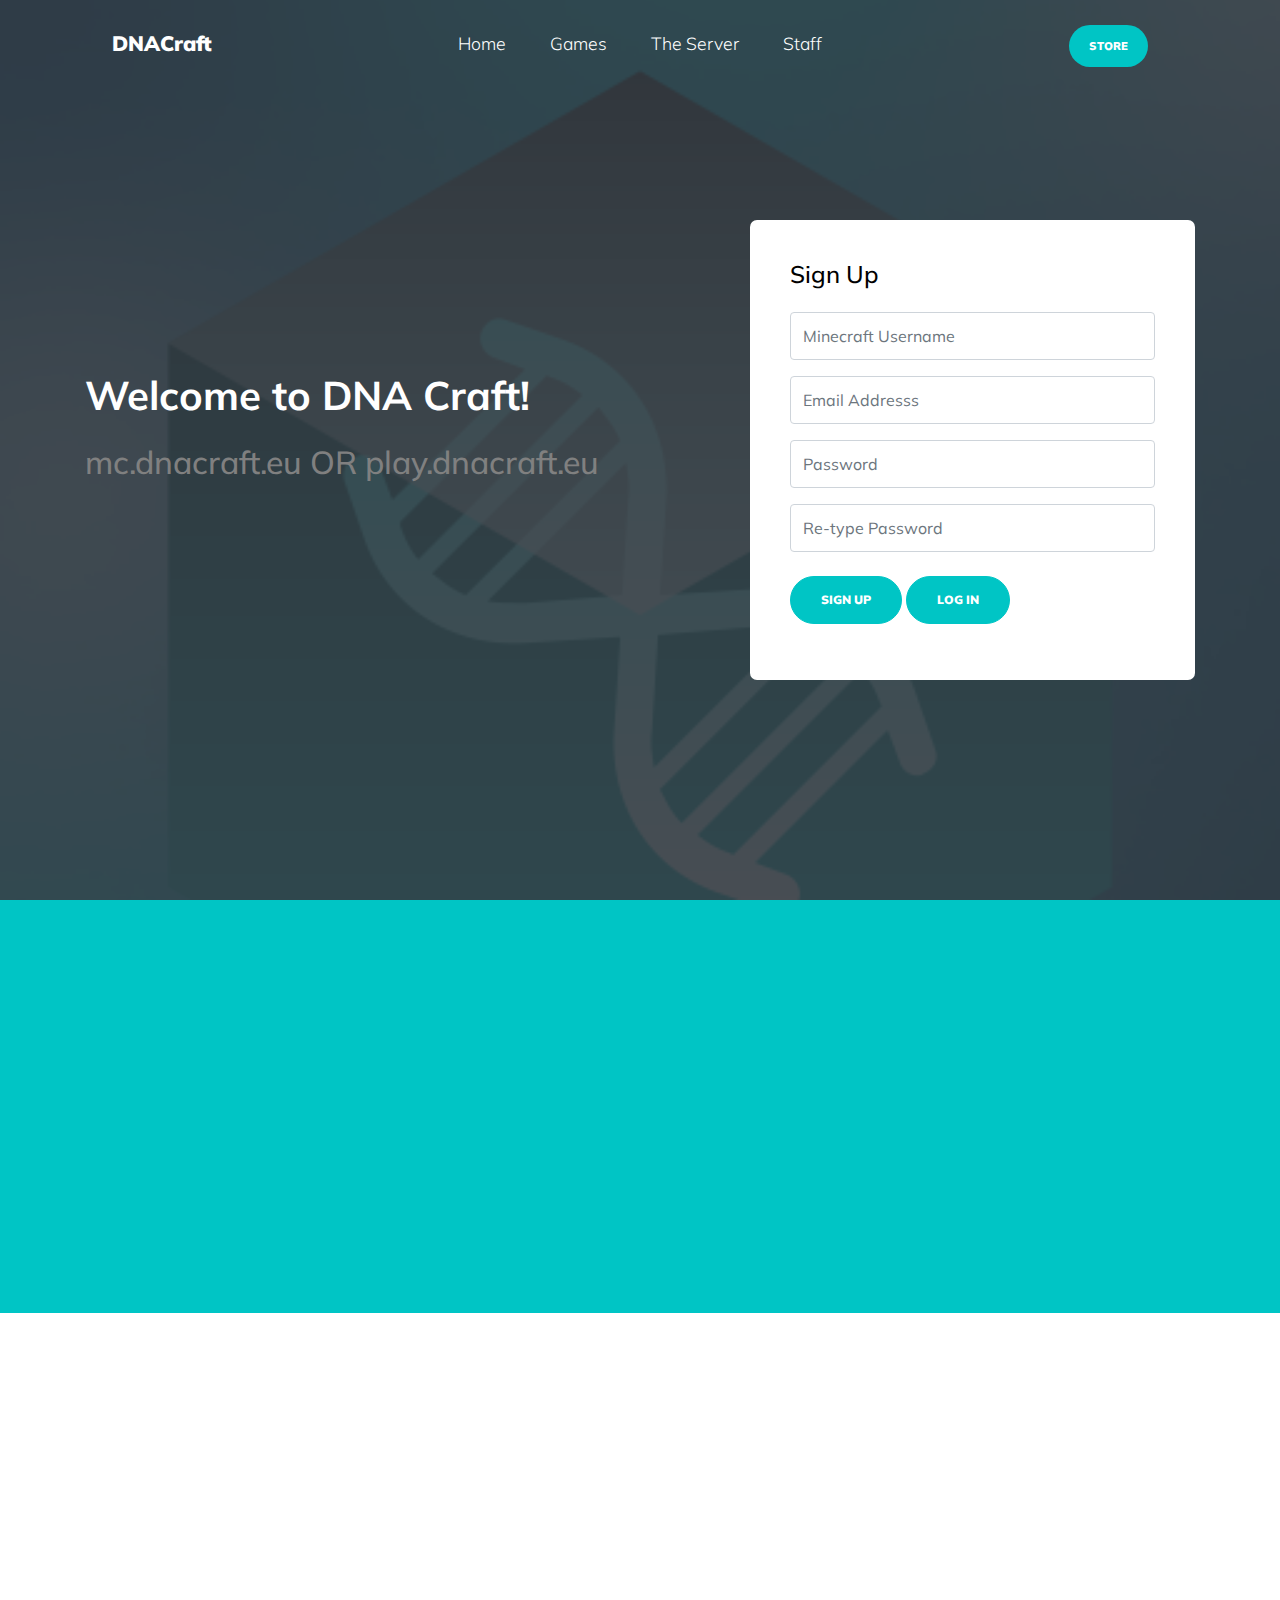
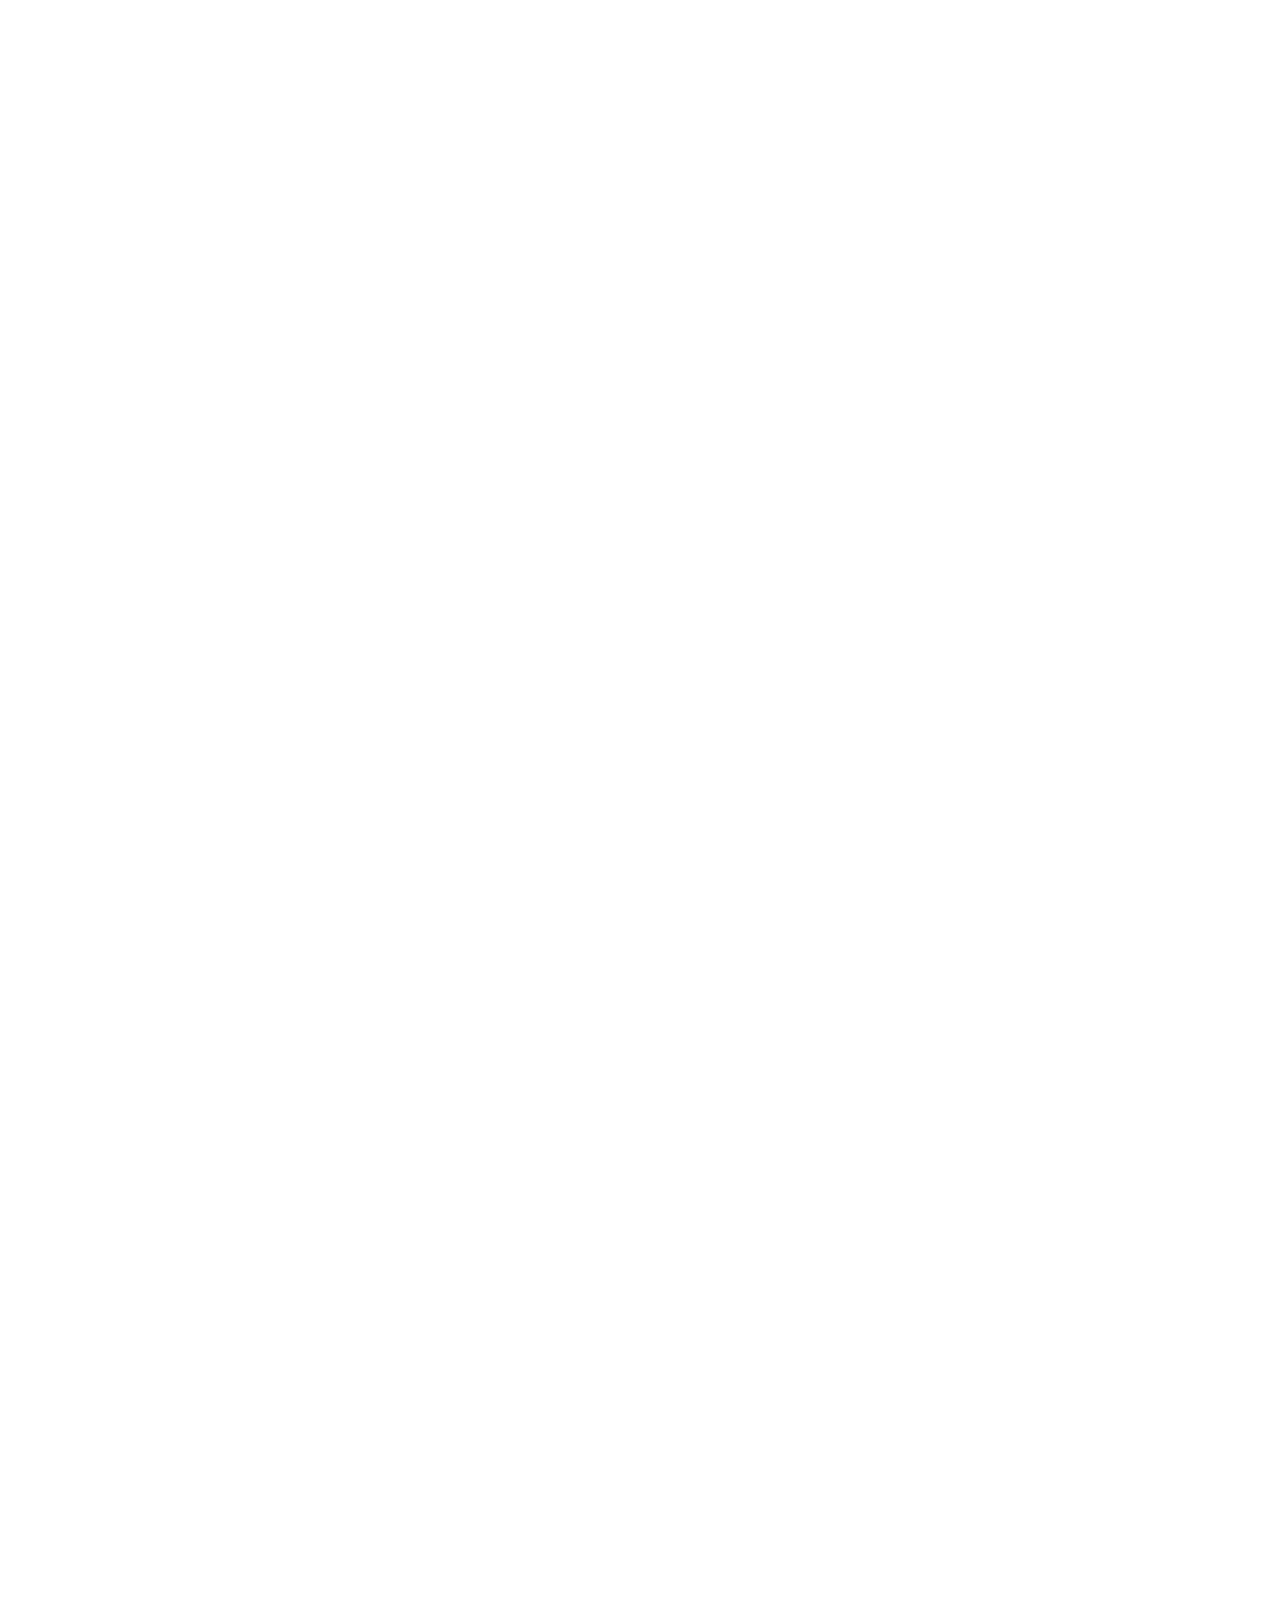
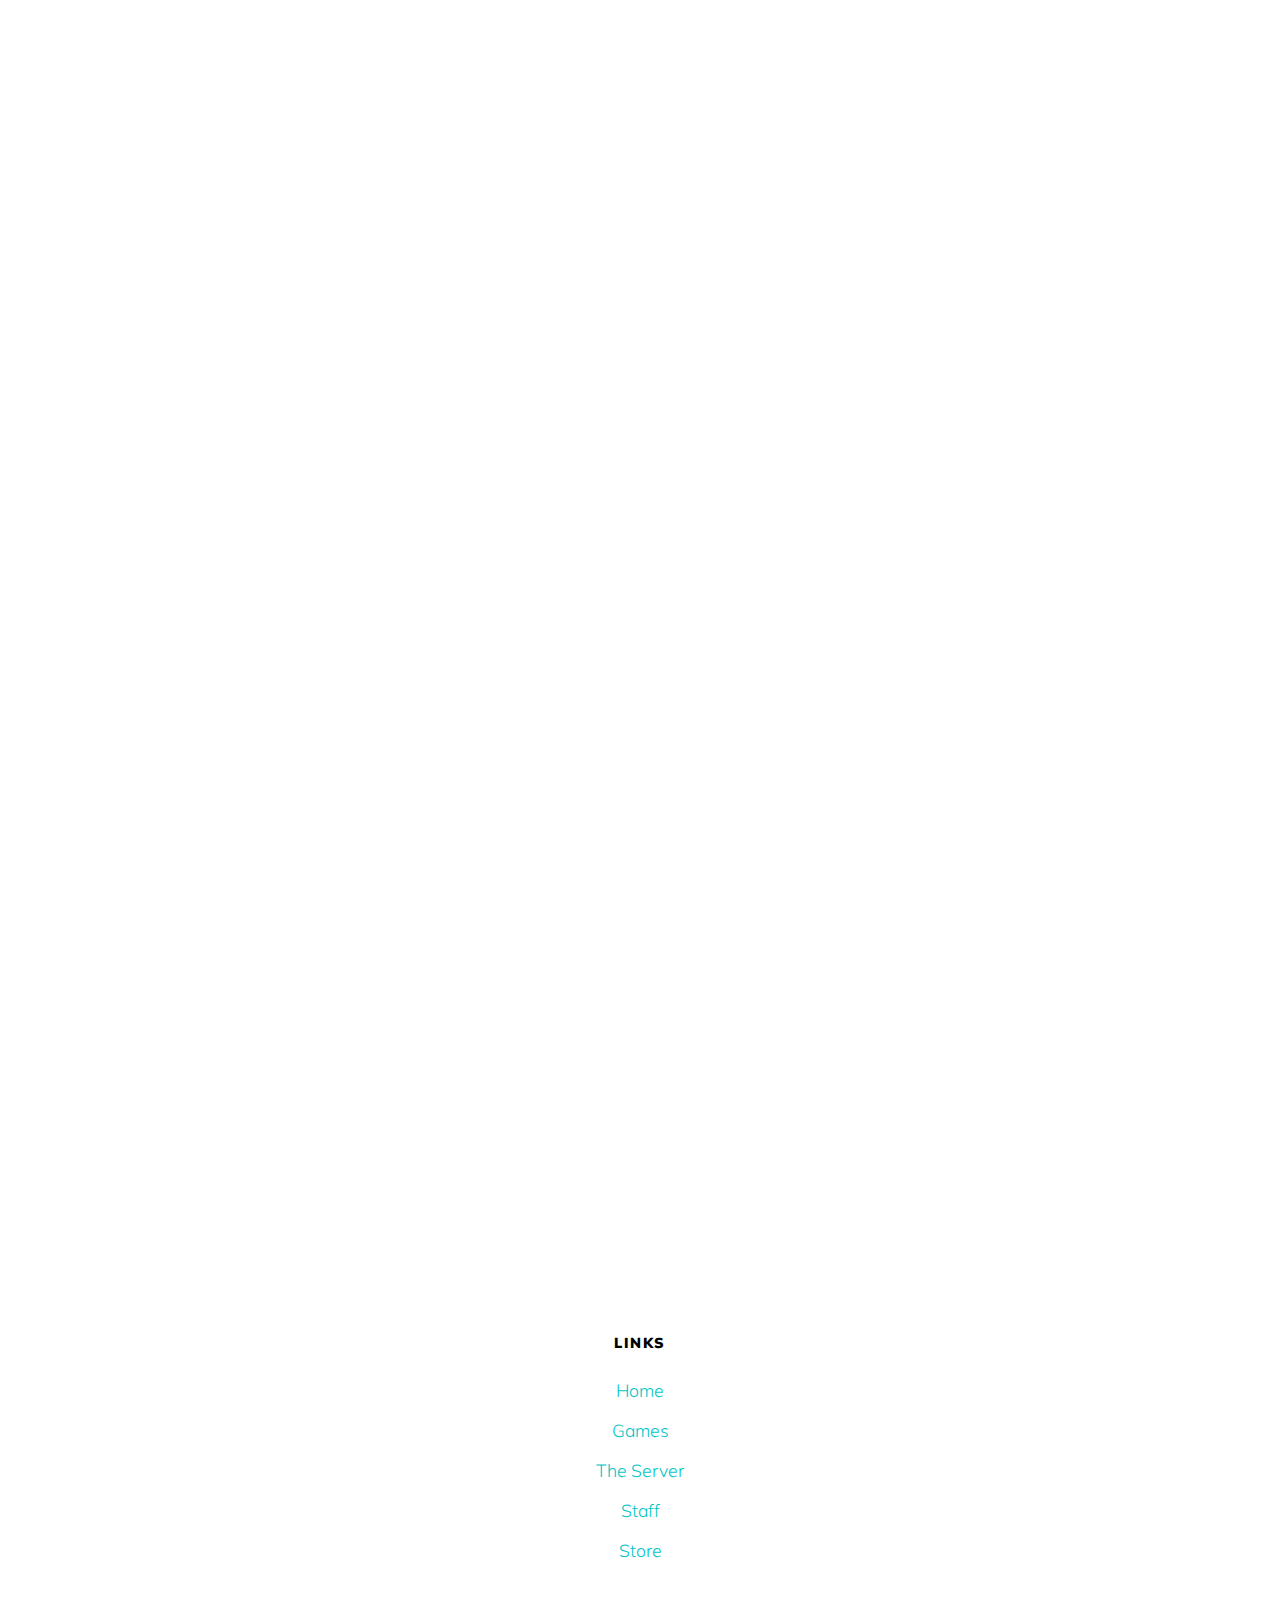
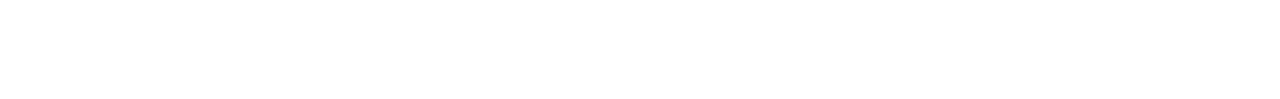
==== commit 49a57b0c: "release 1.1" ====
--- a/index.html
+++ b/index.html
@@ -7,22 +7,22 @@
   <meta name="viewport" content="width=device-width, initial-scale=1, shrink-to-fit=no">
 
 
-  <link rel="apple-touch-icon" sizes="57x57" href="/apple-icon-57x57.png">
-  <link rel="apple-touch-icon" sizes="60x60" href="/apple-icon-60x60.png">
-  <link rel="apple-touch-icon" sizes="72x72" href="/apple-icon-72x72.png">
-  <link rel="apple-touch-icon" sizes="76x76" href="/apple-icon-76x76.png">
-  <link rel="apple-touch-icon" sizes="114x114" href="/apple-icon-114x114.png">
-  <link rel="apple-touch-icon" sizes="120x120" href="/apple-icon-120x120.png">
-  <link rel="apple-touch-icon" sizes="144x144" href="/apple-icon-144x144.png">
-  <link rel="apple-touch-icon" sizes="152x152" href="/apple-icon-152x152.png">
-  <link rel="apple-touch-icon" sizes="180x180" href="/apple-icon-180x180.png">
-  <link rel="icon" type="image/png" sizes="192x192" href="/android-icon-192x192.png">
-  <link rel="icon" type="image/png" sizes="32x32" href="/favicon-32x32.png">
-  <link rel="icon" type="image/png" sizes="96x96" href="/favicon-96x96.png">
-  <link rel="icon" type="image/png" sizes="16x16" href="/favicon-16x16.png">
-  <link rel="manifest" href="/manifest.json">
+  <link rel="apple-touch-icon" sizes="57x57" href="images/apple-icon-57x57.png">
+  <link rel="apple-touch-icon" sizes="60x60" href="images/apple-icon-60x60.png">
+  <link rel="apple-touch-icon" sizes="72x72" href="images/apple-icon-72x72.png">
+  <link rel="apple-touch-icon" sizes="76x76" href="images/apple-icon-76x76.png">
+  <link rel="apple-touch-icon" sizes="114x114" href="images/apple-icon-114x114.png">
+  <link rel="apple-touch-icon" sizes="120x120" href="images/apple-icon-120x120.png">
+  <link rel="apple-touch-icon" sizes="144x144" href="images/apple-icon-144x144.png">
+  <link rel="apple-touch-icon" sizes="152x152" href="images/apple-icon-152x152.png">
+  <link rel="apple-touch-icon" sizes="180x180" href="images/apple-icon-180x180.png">
+  <link rel="icon" type="image/png" sizes="192x192" href="images/android-icon-192x192.png">
+  <link rel="icon" type="image/png" sizes="32x32" href="images/favicon-32x32.png">
+  <link rel="icon" type="image/png" sizes="96x96" href="images/favicon-96x96.png">
+  <link rel="icon" type="image/png" sizes="16x16" href="images/favicon-16x16.png">
+  <link rel="manifest" href="images/manifest.json">
   <meta name="msapplication-TileColor" content="#ffffff">
-  <meta name="msapplication-TileImage" content="/ms-icon-144x144.png">
+  <meta name="msapplication-TileImage" content="images/ms-icon-144x144.png">
   <meta name="theme-color" content="#ffffff">
 
 
@@ -70,7 +70,8 @@
                 <li class="cta"><a href="store.html" class="nav-link"><span>Store</span></a></li>
               </ul>
             </nav>
-            <a href="#" class="d-inline-block d-lg-none site-menu-toggle js-menu-toggle text-black float-right"><span class="icon-menu h3"></span></a>
+            <a href="#" class="d-inline-block d-lg-none site-menu-toggle js-menu-toggle text-black float-right"><span
+                class="icon-menu h3"></span></a>
           </div>
         </div>
       </div>
@@ -134,7 +135,7 @@
                 <a href="games/lobby.html">
                   <h3>Lobby</h3>
                 </a>
-                <p>Text</p>
+                <p>Our lobby is built by our amazing builders with precision and a lot of details.</p>
               </div>
               <!-- <div class="d-flex border-top stats">
                 <div class="py-3 px-4"><span class="icon-users"></span> 2,193 students</div>
@@ -150,7 +151,8 @@
                 <a href="games/uhc.html">
                   <h3>UHC</h3>
                 </a>
-                <p>Text</p>
+                <p>UHC(Ultra Hardcore) is competitive gamemode where you can fight against other players after a timer
+                  ends.</p>
               </div>
               <!-- <div class="d-flex border-top stats">
                 <div class="py-3 px-4"><span class="icon-users"></span> 2,193 students</div>
@@ -166,7 +168,8 @@
                 <a href="games/factions.html">
                   <h3>Factions</h3>
                 </a>
-                <p>Text</p>
+                <p>In Factions, you work together with friends to create a team and fight together to become the best.
+                </p>
               </div>
               <!-- <div class="d-flex border-top stats">
                 <div class="py-3 px-4"><span class="icon-users"></span> 2,193 students</div>
@@ -182,7 +185,8 @@
                 <a href="games/bedwars.html">
                   <h3>Bedwars</h3>
                 </a>
-                <p>Text</p>
+                <p>Bedwars is a strategic game each team has its island and there is a bed on the island. The objective
+                  is for your team to be the last one standing</p>
               </div>
               <!-- <div class="d-flex border-top stats">
                 <div class="py-3 px-4"><span class="icon-users"></span> 2,193 students</div>
@@ -198,7 +202,8 @@
                 <a href="games/buildbattle.html">
                   <h3>Build Battle</h3>
                 </a>
-                <p>Text</p>
+                <p>In Build Battle, players face off against each other to see who can create the best build based off a
+                  theme.</p>
               </div>
               <!-- <div class="d-flex border-top stats">
                 <div class="py-3 px-4"><span class="icon-users"></span> 2,193 students</div>
@@ -214,7 +219,7 @@
                 <a href="games/duels.html">
                   <h3>Duels</h3>
                 </a>
-                <p>Text</p>
+                <p>Duels is a classic 1v1, 2v2 and 4v4 with multiple modes.</p>
               </div>
               <!-- <div class="d-flex border-top stats">
                 <div class="py-3 px-4"><span class="icon-users"></span> 2,193 students</div>
@@ -230,7 +235,7 @@
                 <a href="games/kitpvp.html">
                   <h3>Kit PvP</h3>
                 </a>
-                <p>Text</p>
+                <p>Kit PvP is a game in which you choose a kit and jump into a mele fight with other players.</p>
               </div>
               <!-- <div class="d-flex border-top stats">
                 <div class="py-3 px-4"><span class="icon-users"></span> 2,193 students</div>
@@ -246,7 +251,8 @@
                 <a href="games/hideandseek.html">
                   <h3>Hide and Seek</h3>
                 </a>
-                <p>Text</p>
+                <p>Hide and Seek is a game in which hiders have to hide and seekers have to find them before the time
+                  runs out.</p>
               </div>
               <!-- <div class="d-flex border-top stats">
                 <div class="py-3 px-4"><span class="icon-users"></span> 2,193 students</div>
@@ -262,7 +268,8 @@
                 <a href="games/murdermystery.html">
                   <h3>Murder Mystery</h3>
                 </a>
-                <p>Text</p>
+                <p>In Murder Mystery, there is a murder who needs to kill everyone and a detective who needs to find the
+                  murder before that happens.</p>
               </div>
               <!-- <div class="d-flex border-top stats">
                 <div class="py-3 px-4"><span class="icon-users"></span> 2,193 students</div>
@@ -322,7 +329,6 @@
         <div class="row mb-5 justify-content-center">
           <div class="col-lg-7 mb-5 text-center" data-aos="fade-up" data-aos-delay="">
             <h2 class="section-title">Staff</h2>
-            <p class="mb-5">TEXT</p>
           </div>
         </div>
         <div class="row">
@@ -359,29 +365,16 @@
         </div>
       </div>
     </div>
-    <div class="site-section bg-image overlay" style="background-image: url('images/hero_1.jpg');">
-      <div class="container">
-        <div class="row justify-content-center align-items-center">
-          <div class="col-md-8 text-center testimony">
-            <img src="images/oooV1K1NGooo.png" alt="Image" class="img-fluid w-25 mb-4 rounded-circle">
-            <h3 class="mb-4">oooV1K1NGooo</h3>
-            <blockquote>
-              <p>&ldquo; Text &rdquo;</p>
-            </blockquote>
-          </div>
-        </div>
-      </div>
-    </div>
     <footer class="footer-section bg-white">
       <div class="container">
         <div class="text-center">
           <h3>Links</h3>
           <ul class="list-unstyled footer-links site-menu main-menu js-clone-nav mx-auto d-none d-lg-block  m-0 p-0">
-            <li><a href="#main" class="neobtn">Home</a></li>
-            <li><a href="#games" class="neobtn">Games</a></li>
-            <li><a href="#the-server" class="neobtn">The Server</a></li>
-            <li><a href="#staff" class="neobtn">Staff</a></li>
-            <li><a href="store.html" class="neobtn">Store</a></li>
+            <li><a href="#main">Home</a></li>
+            <li><a href="#games">Games</a></li>
+            <li><a href="#the-server">The Server</a></li>
+            <li><a href="#staff">Staff</a></li>
+            <li><a href="store.html">Store</a></li>
           </ul>
         </div>
       </div>
@@ -399,4 +392,5 @@
   <script src="js/jquery.sticky.js"></script>
   <script src="js/main.js"></script>
 </body>
+
 </html>--- a/css/style.css
+++ b/css/style.css
@@ -1123,23 +1123,4 @@
         font-size: 14px; }
         .comment-list li .comment-body .reply:hover {
           color: #000;
-          background: #e3e3e3; }
-
-.neobtn{
-  position: relative;
-  display: inline-block;
-  padding: 10px 20px;
-  color: #00C5C5;
-  text-transform: uppercase;
-  letter-spacing: 3px;
-  text-decoration: none;
-  font-size: 15px;
-  overflow: hidden;
-  transition: 0.2s;
-}
-.neobtn:hover{
-  color: #212529;
-  background: #00C5C5;
-  box-shadow: 0 0 10px #00C5C5, 0 0 40px #00C5C5, 0 0 80px #00C5C5;
-  transition-delay: 0s;
-}+          background: #e3e3e3; }